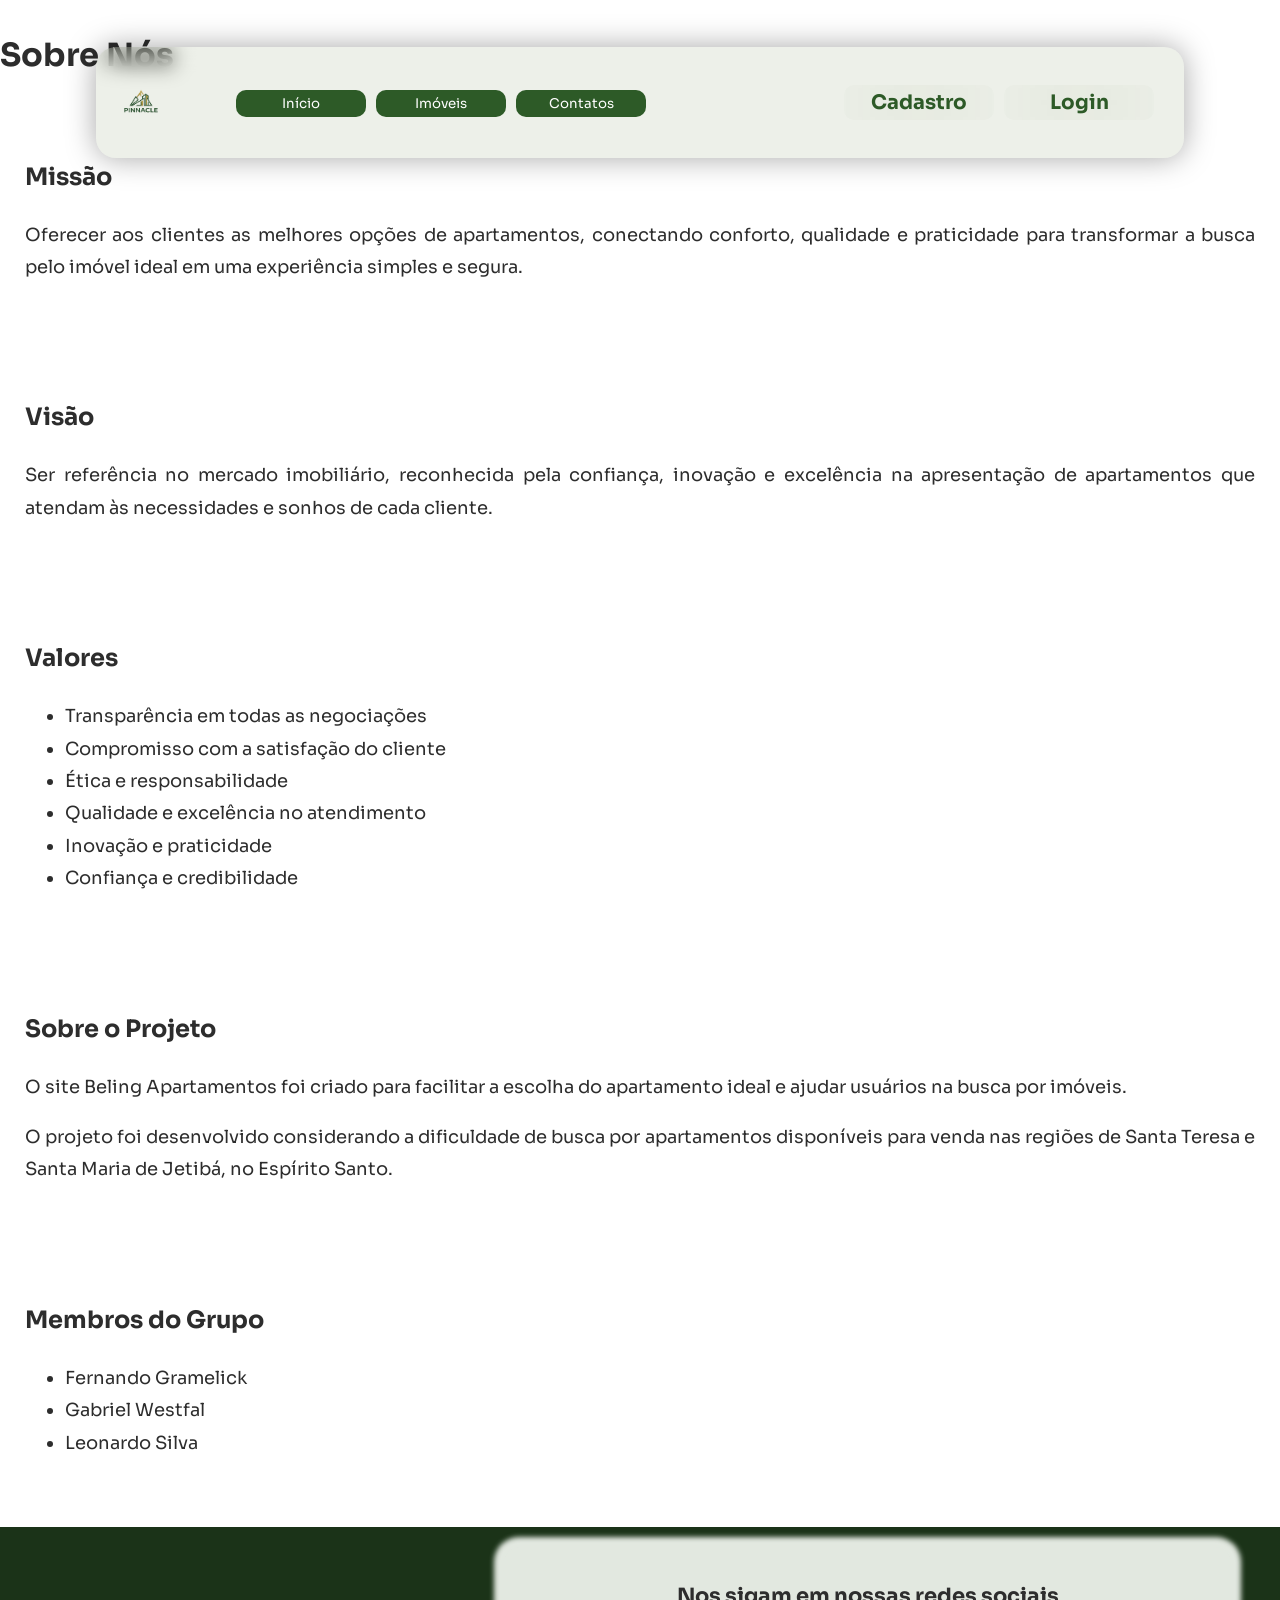
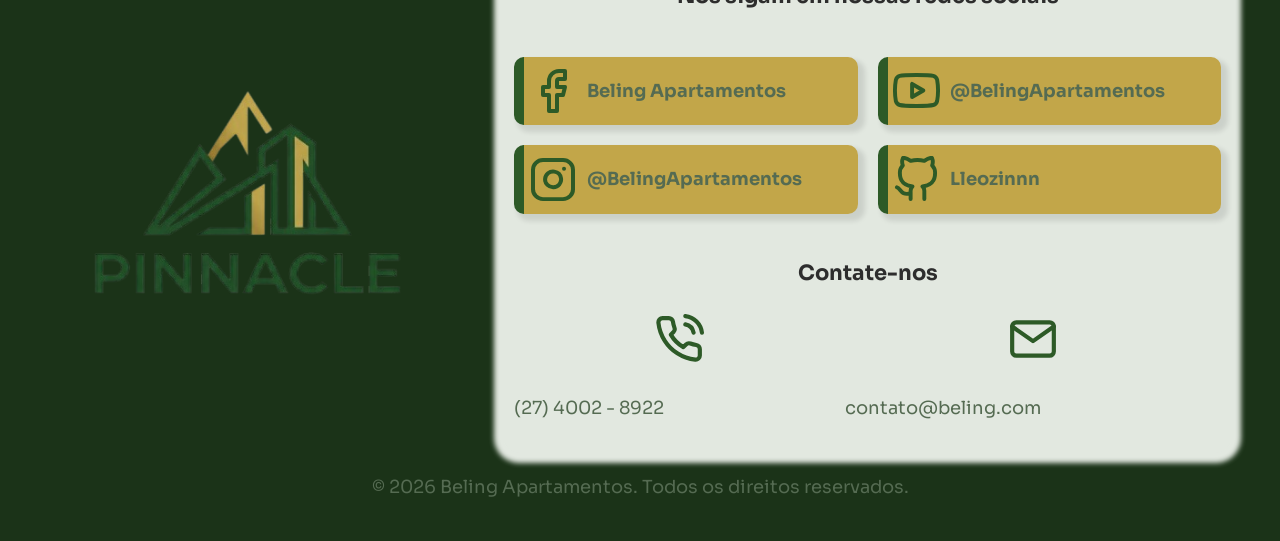
==== HTML/about.html @ 142bc8a5 "criei a pagina sobre" ====
<!DOCTYPE html>
<html lang="PT-BR">
<head>
    <meta charset="UTF-8">
    <meta name="viewport" content="width=device-width, initial-scale=1.0">
    <link rel="stylesheet" href="../css/estiloGlobal.css">
    <link rel="stylesheet" href="../css/about.css">
    <title>Document</title>
</head>
<body>
    <header>
        <img src="../../assets/logo.png" alt="Logotipo Beling Apartamentos">
        <nav>
            <ul>
                <a href="index.html"><button>Início</button></a>
                <a href="realState.html"><button>Imóveis</button></a>
                <a href="contact.html"><button>Contatos</button></a>
            </ul>
            <ul>
                <a href="register.html"><button>Cadastro</button></a>
                <a href="login.html"><button>Login</button></a>
            </ul>
        </nav>
        <img src="../../assets/icons/menu.svg" alt="Menu" class="menu">
    </header>

    <main aria-label="Informações sobre a empresa Beling Apartamentos">

    <section class="sobre">
        <h1>Sobre Nós</h1>

        <div class="card" aria-labelledby="missao">
            <h2 id="missao">Missão</h2>
            <p>
                Oferecer aos clientes as melhores opções de apartamentos,
                conectando conforto, qualidade e praticidade para transformar
                a busca pelo imóvel ideal em uma experiência simples e segura.
            </p>
        </div>

        <div class="card" aria-labelledby="visao">
            <h2 id="visao">Visão</h2>
            <p>
                Ser referência no mercado imobiliário, reconhecida pela confiança,
                inovação e excelência na apresentação de apartamentos que atendam
                às necessidades e sonhos de cada cliente.
            </p>
        </div>

        <div class="card" aria-labelledby="valores">
            <h2 id="valores">Valores</h2>
            <ul>
                <li>Transparência em todas as negociações</li>
                <li>Compromisso com a satisfação do cliente</li>
                <li>Ética e responsabilidade</li>
                <li>Qualidade e excelência no atendimento</li>
                <li>Inovação e praticidade</li>
                <li>Confiança e credibilidade</li>
            </ul>
        </div>

        <div class="card" aria-labelledby="projeto">
            <h2 id="projeto">Sobre o Projeto</h2>

            <p>
                O site Beling Apartamentos foi criado para facilitar a escolha
                do apartamento ideal e ajudar usuários na busca por imóveis.
            </p>

            <p>
                O projeto foi desenvolvido considerando a dificuldade de busca
                por apartamentos disponíveis para venda nas regiões de
                Santa Teresa e Santa Maria de Jetibá, no Espírito Santo.
            </p>
        </div>

        <div class="card" aria-labelledby="equipe">
            <h2 id="equipe">Membros do Grupo</h2>

            <ul>
                <li>Fernando Gramelick</li>
                <li>Gabriel Westfal</li>
                <li>Leonardo Silva</li>
            </ul>
        </div>

    </section>

</main>

    <footer>
        <img src="../assets/logo.png" alt="Logo Beling apartamentos">
        <section id="content">
            <article class="redes">
                <h3>Nos sigam em nossas redes sociais</h3>
                <div>
                    <img src="../assets/facebook.svg" alt="Facebook">
                    <p>Beling Apartamentos</p>
                </div>
                <div>
                    <img src="../assets/youtube.svg" alt="Youtube">
                    <p>@BelingApartamentos</p>
                </div>
                <div>
                    <img src="../assets/instagram.svg" alt="Instagram">
                    <p>@BelingApartamentos</p>
                </div>
                <div>
                    <img src="../assets/github.svg" alt="GitHub">
                    <p>Lleozinnn</p>
                </div>
            </article>
            <article class="contato">
                <h3>Contate-nos</h3>
                <div>
                    <img src="../assets/phone-call.svg" alt="Telefone">
                    <p>(27) 4002 - 8922</p>
                </div>
                <div>
                    <img src="../assets/mail.svg" alt="E-mail">
                    <p>contato@beling.com</p>
                </div>
            </article>
        </section>
        <p>© 2026 Beling Apartamentos. Todos os direitos reservados.</p>
    </footer>
</body>
</html>
---- css/estiloGlobal.css ----
/* IMPORTAÇÕES E DEFINIÇÕES ESSENCIAIS */
@import url('https://fonts.googleapis.com/css2?family=Sora:wght@100..800&display=swap');
@import url('https://fonts.googleapis.com/css2?family=Basic&display=swap');
body {
    margin: 0;
    color: #2D2D2D;
    width: 100%;
    min-height: 100vh;
    position: relative;
}
* {
    font-family: "Sora";
}
:root {
    /* Cores de Marca (Baseadas no Logo) */
    --brand-primary: #2d5a27;      /* Verde assinatura profundo (sofisticado) */
    --brand-secondary: #c2a649;    /* Dourado/Bege elegante para destaques */
    --brand-light: #f4f6f0;        /* Off-white esverdeado muito claro (fundos principais) */
    
    /* Fundos Alternativos */
    --bg-dark: #1b3318;            /* Verde ultra-escuro para seções de grande impacto */
    --bg-card: #ffffff;            /* Branco puro para destacar os cards do fundo */

    /* Cores de Texto */
    --text-main: #1c2b19;          /* Verde quase preto para máxima legibilidade */
    --text-muted: #556b52;         /* Verde acinzentado para parágrafos e subtítulos */
    --text-light: #ffffff;         /* Texto branco para fundos escuros */

    /* Elementos Interativos e Bordas */
    --border-color: #e2e8e0;       /* Linhas e bordas sutis */
    --cta-hover: #22451d;          /* Variação do verde para estados de hover */
}
/* ESTILIZAÇÃO DO CABEÇALHO E SEUS ELEMENTOS */
header {
    background-color: #556b2f1a;
    box-shadow: 0 0 30px #00000059;
    margin-top: 20px;
    padding: 20px;
    width: calc(85% - 40px);
    display: flex;
    flex-direction: row;
    align-items: center;
    position: fixed;
    border-radius: 20px;
    backdrop-filter: blur(10px);
    left: 50%;
    transform: translate(-50%,0);
    justify-content: space-between;
    z-index: 2;
}
header img {
    height: 50px;
    margin-right: 30px;
}
.menu {
    display: none;
    margin: 0;
    cursor: pointer;
}
nav {
    display: flex;
    width: 100%;
    flex-direction: row;
    justify-content: space-between;
    align-items: center;
}
nav ul {
    display: flex;
}
nav ul button {
    margin-right: 10px;
    text-decoration: none;
    background-color: var(--brand-primary);
    border-radius: 10px;
    padding: 5px;
    color: var(--text-light);
    width: 130px;
    border: none;
}
nav ul:nth-child(2) button {
    color: var(--brand-primary);
    backdrop-filter: blur(40px);
    background-color: transparent;
    font-weight: 700;
    font-size: 15pt;
    width: 150px;
}
nav ul:nth-child(2) button:hover {
    border-bottom: 5px solid var(--text-light);
}
nav ul:nth-child(1) button:hover {
    background-color: var(--brand-secondary);
}
/* Estilização do rodapé do site */
footer {
    background-color: var(--bg-dark);
    margin: 0;
    grid-column: 2;
    grid-row: 5;
    text-align: center;
    justify-items: center;
    align-items: center;
    padding: 20px;
    box-shadow: 20px, 20px, 40px, rgba(85, 107, 47, 0.5);
    backdrop-filter: blur(50px);
    display: grid;
    grid-template-columns: 1fr 2fr;
    grid-template-rows: repeat(2, auto);
}
footer p {
    grid-column: span 2;
    grid-row: 2;
    color: var(--text-muted);
}
footer img {
    grid-column: 1;
    grid-row: 1;
    height: 90%;
}
#content {
    display: grid;
    grid-column: 2;
    grid-row: 1;
    background-color: #e2e8e0;
    padding: 10px;
    width: 90%;
    border-radius: 15px;
    box-shadow: 0 0 5px 10px #e2e8e0;
    gap: 20px;
}
.redes {
    display: grid;
    grid-template-columns: repeat(2, auto);
    gap: 20px;
}
.redes h3 {
    grid-column: span 2;
}
.redes div {
    display: flex;
    flex-direction: row;
    align-items: center;
    border-left: 10px solid var(--brand-primary);
    border-radius: 10px;
    background-color: var(--brand-secondary);
    box-shadow: 5px 5px 5px 2px rgba(0, 0, 0, 0.103);
}
.redes div img {
    margin-left: 5px;
    height: 70%;
}
.redes div p {
    margin-left: 10px;
    font-weight: bold;
}
.contato {
    display: grid;
    grid-template-columns: repeat(2, auto);
    grid-template-rows: repeat(2);
}
.contato h3 {
    grid-column: span 2;
}
.contato div img {
    height: 50px;
}
@media (max-width: 1150px) {
    .menu {
        display: flex;
    }
    header nav {
        display: none;
    }
    footer {
        grid-template-columns: auto;
    }
    #content {
        grid-row: 2;
        grid-column: 1;
        margin: 0;
    }
    footer > p {
        grid-row: 3;
        margin-top: 50px;
        grid-column: 1;
    }
    footer {
        font-size: 9pt;
    }
    #content  article:nth-child(1) div img{
        height: auto;
        width: auto;
    }
}
---- css/about.css ----
main {
    min-height: 100vh;
}
/* Melhora contraste e leitura */
body{
    line-height: 1.8;
    font-size: 18px;
}

/* Espaço entre elementos */
.card{
    margin-bottom: 25px;
    padding: 25px;
}

/* Destaque ao navegar com TAB */
a:focus,
button:focus{
    outline: 3px solid blue;
    outline-offset: 3px;
}

/* Melhora leitura */
p, li{
    text-align: justify;
}

/* Evita textos pequenos */
h1{
    font-size: 2rem;
}

h2{
    font-size: 1.5rem;
}
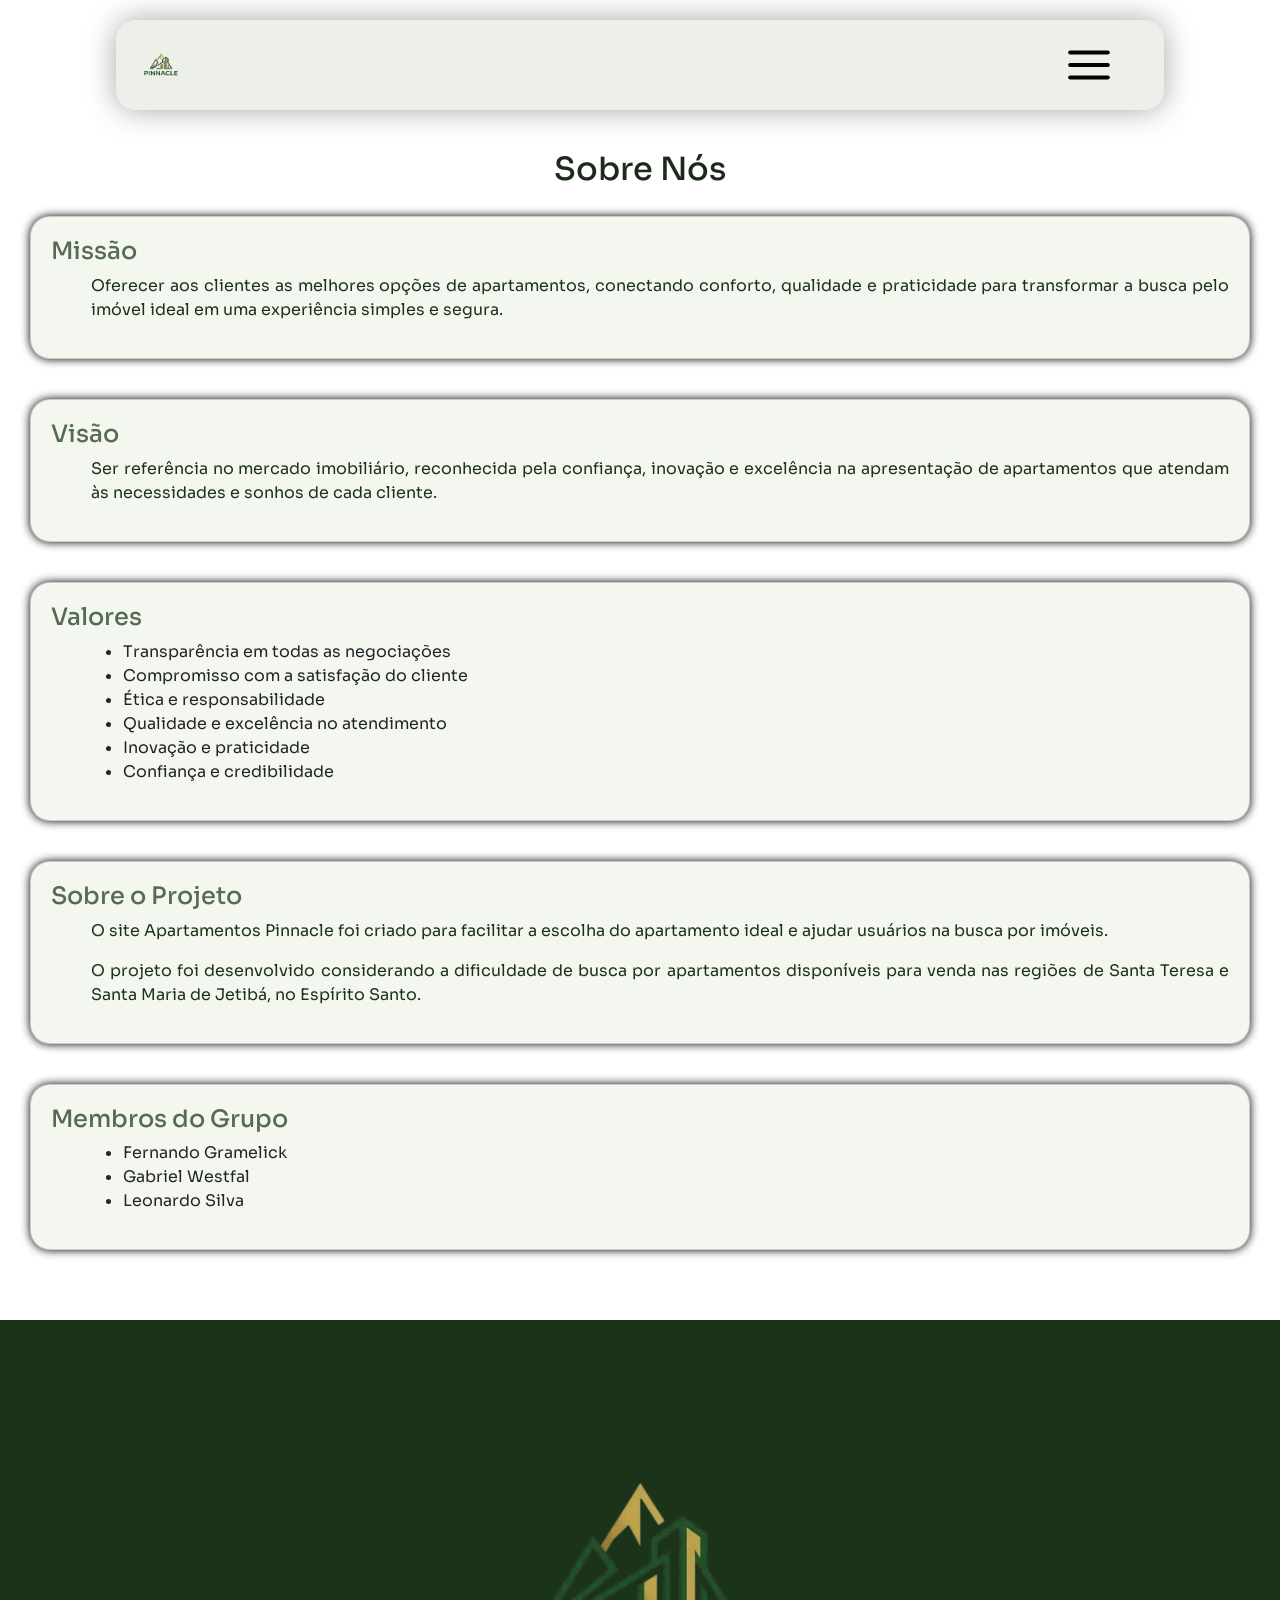
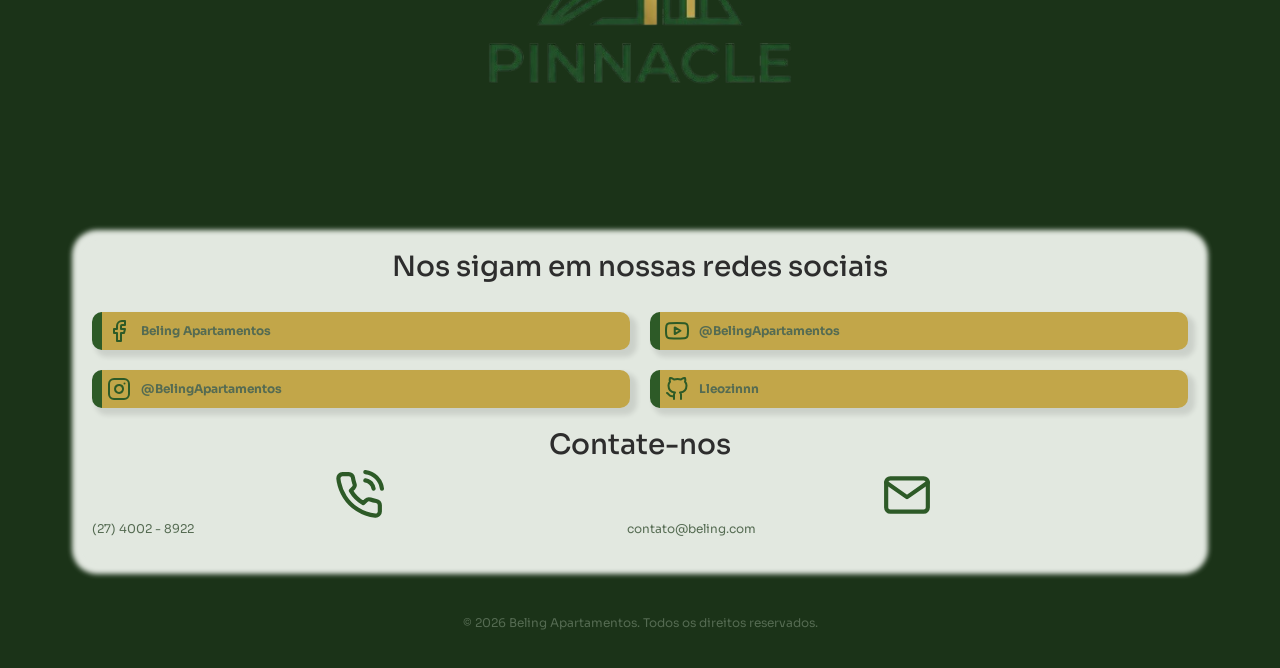
==== commit fb17a1d3: "Alterações fianis de minha aprte - Estilização" ====
--- a/HTML/about.html
+++ b/HTML/about.html
@@ -1,92 +1,111 @@
 <!DOCTYPE html>
 <html lang="PT-BR">
+
 <head>
     <meta charset="UTF-8">
     <meta name="viewport" content="width=device-width, initial-scale=1.0">
+    <link href="https://cdn.jsdelivr.net/npm/bootstrap@5.3.8/dist/css/bootstrap.min.css" rel="stylesheet"
+    integrity="sha384-sRIl4kxILFvY47J16cr9ZwB07vP4J8+LH7qKQnuqkuIAvNWLzeN8tE5YBujZqJLB" crossorigin="anonymous">
+    <link rel="stylesheet" href="../css/about.css">
     <link rel="stylesheet" href="../css/estiloGlobal.css">
-    <link rel="stylesheet" href="../css/about.css">
-    <title>Document</title>
+
+    <title>Sobre</title>
 </head>
+
 <body>
     <header>
         <img src="../../assets/logo.png" alt="Logotipo Beling Apartamentos">
         <nav>
             <ul>
                 <a href="index.html"><button>Início</button></a>
-                <a href="realState.html"><button>Imóveis</button></a>
+                <a href="about.html"><button>Sobre</button></a>
                 <a href="contact.html"><button>Contatos</button></a>
             </ul>
             <ul>
                 <a href="register.html"><button>Cadastro</button></a>
                 <a href="login.html"><button>Login</button></a>
+                <a href="apartment.html"><button>Restrito</button></a>
             </ul>
         </nav>
-        <img src="../../assets/icons/menu.svg" alt="Menu" class="menu">
+        <div class="nav-item dropdown menu">
+            <img src="../assets/icons/menu.svg" alt="Seções" class="nav-link dropdown-toggle" role="button"
+                data-bs-toggle="dropdown" aria-expanded="false">
+            <ul class="dropdown-menu">
+                <li><a class="dropdown-item" href="index.html">Início</a></li>
+                
+                <li><a class="dropdown-item" href="contact.html">Contatos</a></li>
+                <li><a class="dropdown-item" href="about.html">Sobre</a></li>
+                <li>
+                    <hr class="dropdown-divider">
+                </li>
+                <li><a class="dropdown-item" href="register.html">Cadastro</a></li>
+                <li><a class="dropdown-item" href="login.html">Login</a></li>
+            <li><hr class="dropdown-divider"></li>
+            <li><a class="dropdown-item" href="rental.html?preco=todos">Área restrita</a></li>
+            </ul>
+        </div>
     </header>
 
-    <main aria-label="Informações sobre a empresa Beling Apartamentos">
+    <main>
 
-    <section class="sobre">
-        <h1>Sobre Nós</h1>
+        <section class="sobre">
+            <h1>Sobre Nós</h1>
 
-        <div class="card" aria-labelledby="missao">
-            <h2 id="missao">Missão</h2>
-            <p>
-                Oferecer aos clientes as melhores opções de apartamentos,
-                conectando conforto, qualidade e praticidade para transformar
-                a busca pelo imóvel ideal em uma experiência simples e segura.
-            </p>
-        </div>
+            <article class="card">
+                <h2 id="missao">Missão</h2>
+                <p>
+                    Oferecer aos clientes as melhores opções de apartamentos,
+                    conectando conforto, qualidade e praticidade para transformar
+                    a busca pelo imóvel ideal em uma experiência simples e segura.
+                </p>
+            </article>
 
-        <div class="card" aria-labelledby="visao">
-            <h2 id="visao">Visão</h2>
-            <p>
-                Ser referência no mercado imobiliário, reconhecida pela confiança,
-                inovação e excelência na apresentação de apartamentos que atendam
-                às necessidades e sonhos de cada cliente.
-            </p>
-        </div>
+            <article class="card">
+                <h2 id="visao">Visão</h2>
+                <p>
+                    Ser referência no mercado imobiliário, reconhecida pela confiança,
+                    inovação e excelência na apresentação de apartamentos que atendam
+                    às necessidades e sonhos de cada cliente.
+                </p>
+            </article>
 
-        <div class="card" aria-labelledby="valores">
-            <h2 id="valores">Valores</h2>
-            <ul>
-                <li>Transparência em todas as negociações</li>
-                <li>Compromisso com a satisfação do cliente</li>
-                <li>Ética e responsabilidade</li>
-                <li>Qualidade e excelência no atendimento</li>
-                <li>Inovação e praticidade</li>
-                <li>Confiança e credibilidade</li>
-            </ul>
-        </div>
+            <article class="card">
+                <h2 id="valores">Valores</h2>
+                <ul>
+                    <li>Transparência em todas as negociações</li>
+                    <li>Compromisso com a satisfação do cliente</li>
+                    <li>Ética e responsabilidade</li>
+                    <li>Qualidade e excelência no atendimento</li>
+                    <li>Inovação e praticidade</li>
+                    <li>Confiança e credibilidade</li>
+                </ul>
+            </article>
 
-        <div class="card" aria-labelledby="projeto">
-            <h2 id="projeto">Sobre o Projeto</h2>
+            <article class="card">
+                <h2 id="projeto">Sobre o Projeto</h2>
+                <p>
+                    O site Apartamentos Pinnacle foi criado para facilitar a escolha
+                    do apartamento ideal e ajudar usuários na busca por imóveis.
+                </p>
+                <p>
+                    O projeto foi desenvolvido considerando a dificuldade de busca
+                    por apartamentos disponíveis para venda nas regiões de
+                    Santa Teresa e Santa Maria de Jetibá, no Espírito Santo.
+                </p>
+            </article>
 
-            <p>
-                O site Beling Apartamentos foi criado para facilitar a escolha
-                do apartamento ideal e ajudar usuários na busca por imóveis.
-            </p>
+            <article class="card">
+                <h2 id="equipe">Membros do Grupo</h2>
+                <ul>
+                    <li>Fernando Gramelick</li>
+                    <li>Gabriel Westfal</li>
+                    <li>Leonardo Silva</li>
+                </ul>
+            </article>
 
-            <p>
-                O projeto foi desenvolvido considerando a dificuldade de busca
-                por apartamentos disponíveis para venda nas regiões de
-                Santa Teresa e Santa Maria de Jetibá, no Espírito Santo.
-            </p>
-        </div>
+        </section>
 
-        <div class="card" aria-labelledby="equipe">
-            <h2 id="equipe">Membros do Grupo</h2>
-
-            <ul>
-                <li>Fernando Gramelick</li>
-                <li>Gabriel Westfal</li>
-                <li>Leonardo Silva</li>
-            </ul>
-        </div>
-
-    </section>
-
-</main>
+    </main>
 
     <footer>
         <img src="../assets/logo.png" alt="Logo Beling apartamentos">
@@ -124,5 +143,9 @@
         </section>
         <p>© 2026 Beling Apartamentos. Todos os direitos reservados.</p>
     </footer>
+    <script src="https://cdn.jsdelivr.net/npm/bootstrap@5.3.8/dist/js/bootstrap.bundle.min.js"
+        integrity="sha384-FKyoEForCGlyvwx9Hj09JcYn3nv7wiPVlz7YYwJrWVcXK/BmnVDxM+D2scQbITxI"
+        crossorigin="anonymous"></script>
 </body>
+
 </html>
--- a/css/about.css
+++ b/css/about.css
@@ -1,18 +1,68 @@
+:root {
+    /* Cores de Marca (Baseadas no Logo) */
+    --brand-primary: #2d5a27;
+    /* Verde assinatura profundo (sofisticado) */
+    --brand-secondary: #c2a649;
+    /* Dourado/Bege elegante para destaques */
+    --brand-light: #f4f6f0;
+    /* Off-white esverdeado muito claro (fundos principais) */
+
+    /* Fundos Alternativos (Para criar ritmo visual entre as seções de 100vh) */
+    --bg-dark: #1b3318;
+    /* Verde ultra-escuro para seções de grande impacto */
+    --bg-card: #ffffff;
+    /* Branco puro para destacar os cards do fundo */
+
+    /* Cores de Texto */
+    --text-main: #1c2b19;
+    /* Verde quase preto para máxima legibilidade */
+    --text-muted: #556b52;
+    /* Verde acinzentado para parágrafos e subtítulos */
+    --text-light: #ffffff;
+    /* Texto branco para fundos escuros */
+
+    /* Elementos Interativos e Bordas */
+    --border-color: #e2e8e0;
+    /* Linhas e bordas sutis */
+    --cta-hover: #22451d;
+    /* Variação do verde para estados de hover */
+}
 main {
     min-height: 100vh;
+    display: grid;
+    grid-template-rows: 150px auto;
+    grid-template-columns: 30px 1fr 30px;
 }
-/* Melhora contraste e leitura */
-body{
-    line-height: 1.8;
-    font-size: 18px;
+section {
+    grid-column: 2;
+    grid-row: 2;
+    display: flex;
+    flex-direction: column;
+    gap: 20px;
+    margin-bottom: 50px;
+}
+h1 {
+    text-align: center;
+    color: var(--text-main);
+}
+h2 {
+    color: var(--text-muted);
+}
+p {
+    color: #1b3318;
 }
 
 /* Espaço entre elementos */
 .card{
-    margin-bottom: 25px;
-    padding: 25px;
+    margin-bottom: 20px;
+    padding: 20px;
+    background-color: var(--brand-light);
+    border-radius: 20px;
+    box-shadow: 0 0 10px 0 black;
 }
-
+.card p, .card ul {
+    margin-left: 40px;
+}
 /* Destaque ao navegar com TAB */
 a:focus,
 button:focus{
--- a/css/estiloGlobal.css
+++ b/css/estiloGlobal.css
@@ -66,6 +66,8 @@
 }
 nav ul {
     display: flex;
+    margin-bottom: 0;
+    
 }
 nav ul button {
     margin-right: 10px;
@@ -86,10 +88,11 @@
     width: 150px;
 }
 nav ul:nth-child(2) button:hover {
-    border-bottom: 5px solid var(--text-light);
+    color: var(--brand-light);
+    background-color: var(--brand-primary);
 }
 nav ul:nth-child(1) button:hover {
-    background-color: var(--brand-secondary);
+    background-color: var(--text-muted);
 }
 /* Estilização do rodapé do site */
 footer {
@@ -150,8 +153,13 @@
     height: 70%;
 }
 .redes div p {
-    margin-left: 10px;
-    font-weight: bold;
+    margin: 10px;
+    font-weight: bold; 
+    color: var(--text-muted);
+}
+.redes div p a{
+    text-decoration: none;
+    color: var(--text-muted);
 }
 .contato {
     display: grid;
@@ -164,7 +172,19 @@
 .contato div img {
     height: 50px;
 }
-@media (max-width: 1150px) {
+#btSair {
+    padding: 10px;
+    z-index: 1;
+    margin: 10px;
+    border-radius: 10px;
+    border: 2px solid var(--text-muted);
+    background-color: var(--brand-primary);
+    color: var(--text-light);
+    position: fixed;
+    bottom: 20px;
+    right: 20px;
+}
+@media (max-width: 1300px) {
     .menu {
         display: flex;
     }
@@ -191,4 +211,10 @@
         height: auto;
         width: auto;
     }
+}
+@media (max-width: 768px) {
+    .redes {
+        display: flex;
+        flex-direction: column;
+    }
 }
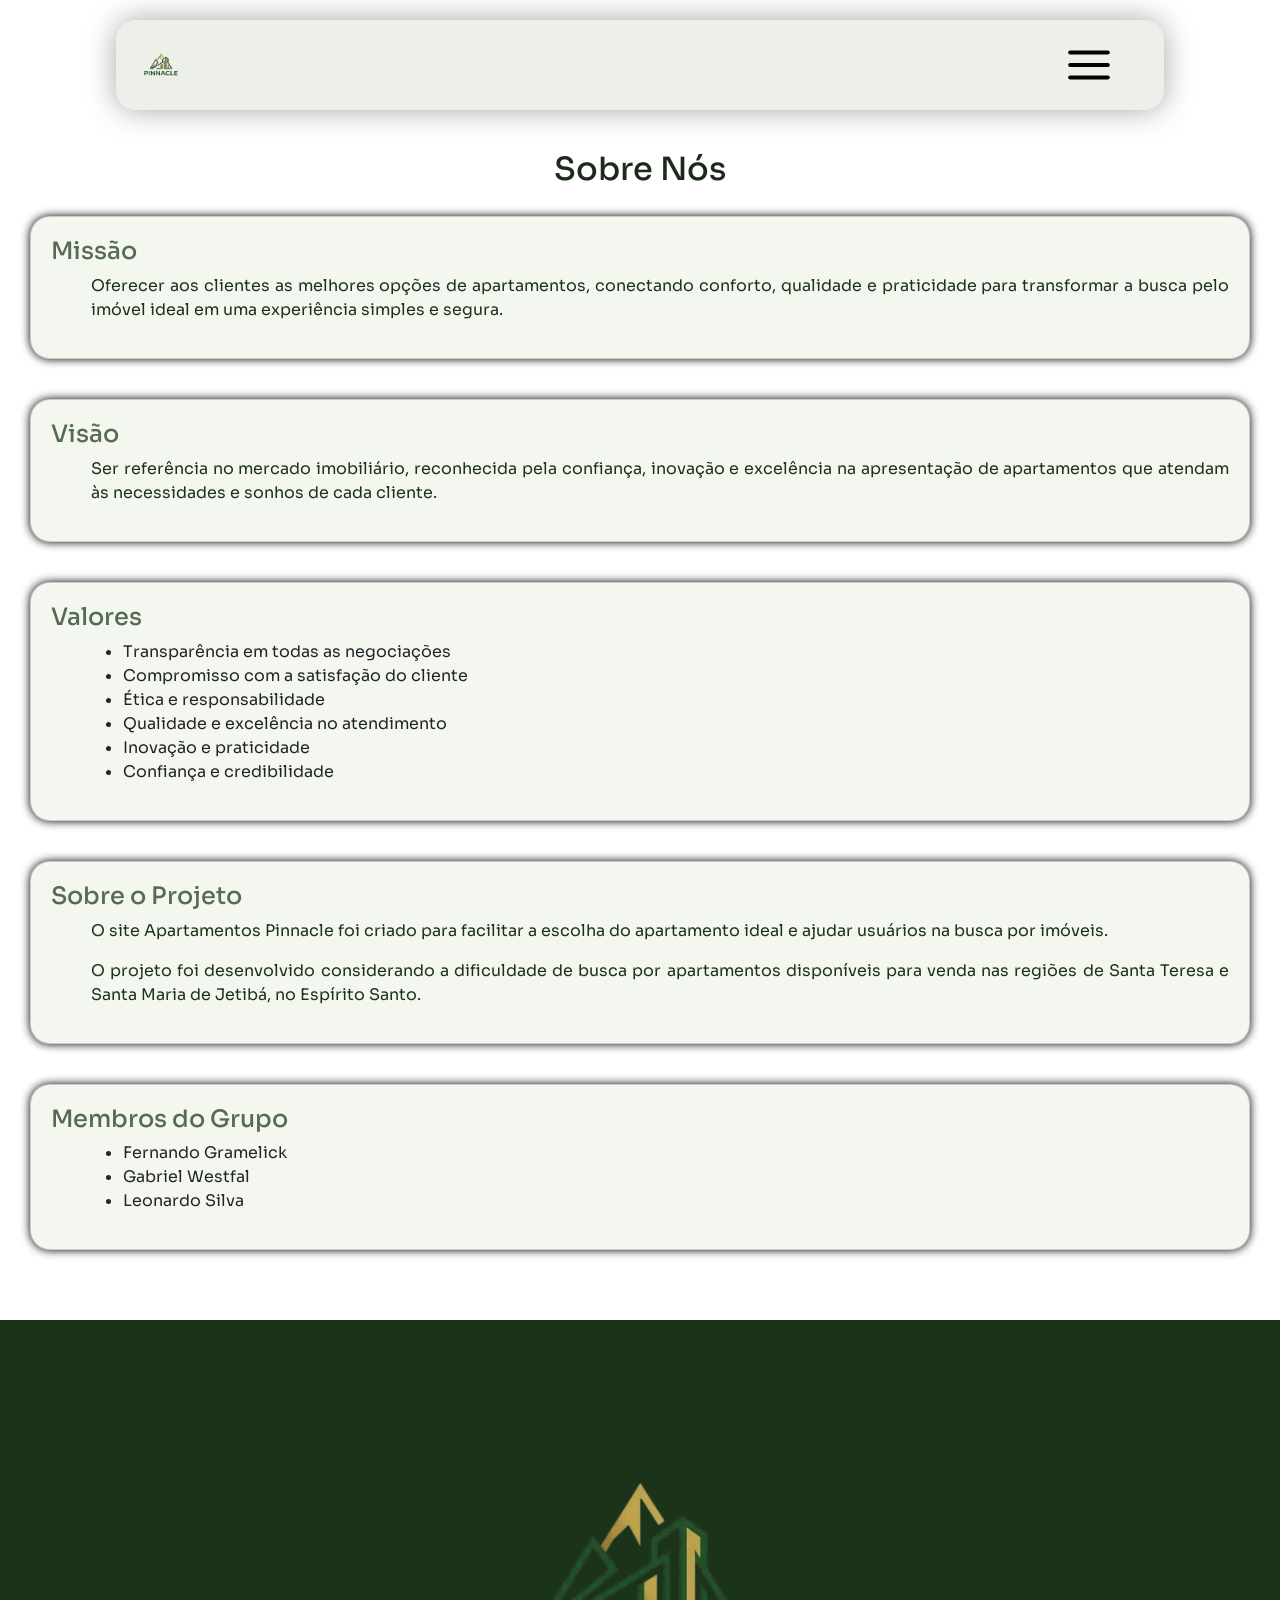
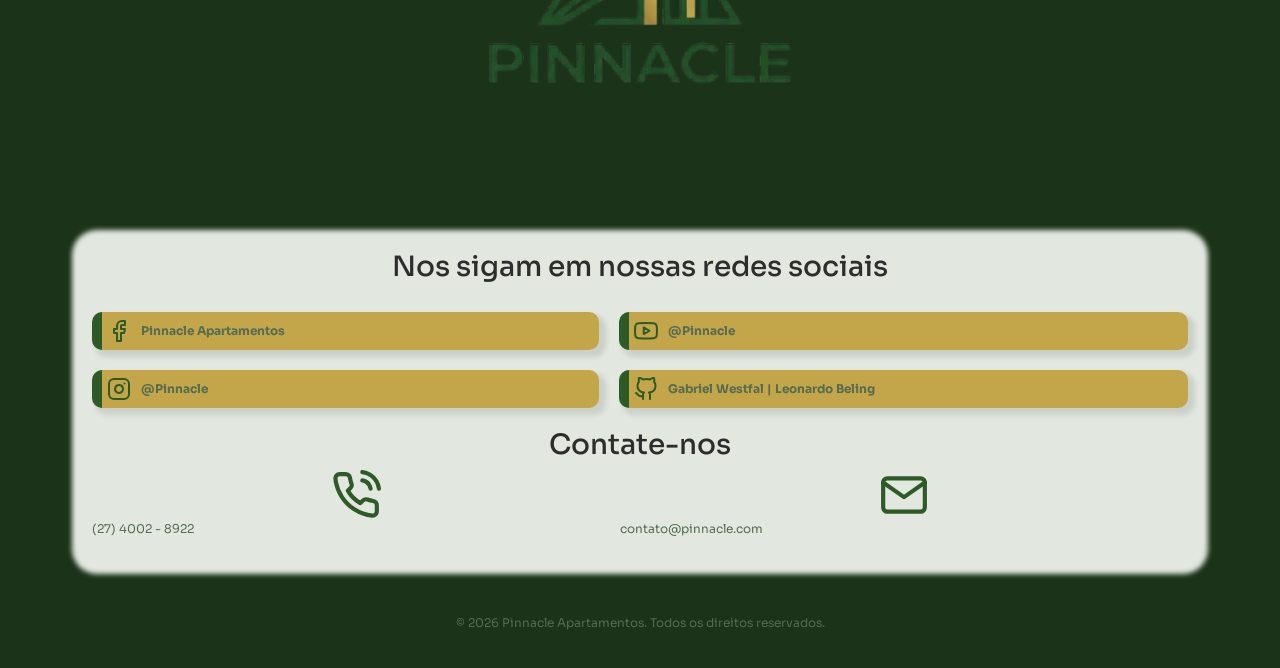
==== commit 51e211be: "Corrigindo erro no footer da pagina abaut" ====
--- a/HTML/about.html
+++ b/HTML/about.html
@@ -18,6 +18,7 @@
         <nav>
             <ul>
                 <a href="index.html"><button>Início</button></a>
+                <a href="rental.html?preco=todos"><button>Imóveis</button></a>
                 <a href="about.html"><button>Sobre</button></a>
                 <a href="contact.html"><button>Contatos</button></a>
             </ul>
@@ -32,7 +33,7 @@
                 data-bs-toggle="dropdown" aria-expanded="false">
             <ul class="dropdown-menu">
                 <li><a class="dropdown-item" href="index.html">Início</a></li>
-                
+                <li><a class="dropdown-item" href="rental.html?preco=todos">Imóveis</a></li>
                 <li><a class="dropdown-item" href="contact.html">Contatos</a></li>
                 <li><a class="dropdown-item" href="about.html">Sobre</a></li>
                 <li>
@@ -108,40 +109,40 @@
     </main>
 
     <footer>
-        <img src="../assets/logo.png" alt="Logo Beling apartamentos">
+        <img src="../assets/logo.png" alt="Logo Pinnacle apartamentos">
         <section id="content">
             <article class="redes">
                 <h3>Nos sigam em nossas redes sociais</h3>
                 <div>
-                    <img src="../assets/facebook.svg" alt="Facebook">
-                    <p>Beling Apartamentos</p>
+                    <img src="../assets/icons/facebook.svg" alt="Facebook">
+                    <p>Pinnacle Apartamentos</p>
                 </div>
                 <div>
-                    <img src="../assets/youtube.svg" alt="Youtube">
-                    <p>@BelingApartamentos</p>
+                    <img src="../assets/icons/youtube.svg" alt="Youtube">
+                    <p>@Pinnacle</p>
                 </div>
                 <div>
-                    <img src="../assets/instagram.svg" alt="Instagram">
-                    <p>@BelingApartamentos</p>
+                    <img src="../assets/icons/instagram.svg" alt="Instagram">
+                    <p>@Pinnacle</p>
                 </div>
                 <div>
-                    <img src="../assets/github.svg" alt="GitHub">
-                    <p>Lleozinnn</p>
+                    <img src="../assets/icons/github.svg" alt="GitHub">
+                    <p><a href="https://github.com/gabrielwestfal">Gabriel Westfal</a> | <a href="https://github.com/Lleozinnn">Leonardo Beling</a></p>
                 </div>
             </article>
             <article class="contato">
                 <h3>Contate-nos</h3>
                 <div>
-                    <img src="../assets/phone-call.svg" alt="Telefone">
+                    <img src="../assets/icons/phone-call.svg" alt="Telefone">
                     <p>(27) 4002 - 8922</p>
                 </div>
                 <div>
-                    <img src="../assets/mail.svg" alt="E-mail">
-                    <p>contato@beling.com</p>
+                    <img src="../assets/icons/mail.svg" alt="E-mail">
+                    <p>contato@pinnacle.com</p>
                 </div>
             </article>
         </section>
-        <p>© 2026 Beling Apartamentos. Todos os direitos reservados.</p>
+        <p>© 2026 Pinnacle Apartamentos. Todos os direitos reservados.</p>
     </footer>
     <script src="https://cdn.jsdelivr.net/npm/bootstrap@5.3.8/dist/js/bootstrap.bundle.min.js"
         integrity="sha384-FKyoEForCGlyvwx9Hj09JcYn3nv7wiPVlz7YYwJrWVcXK/BmnVDxM+D2scQbITxI"
--- a/css/estiloGlobal.css
+++ b/css/estiloGlobal.css
@@ -184,7 +184,7 @@
     bottom: 20px;
     right: 20px;
 }
-@media (max-width: 1300px) {
+@media (max-width: 1500px) {
     .menu {
         display: flex;
     }
